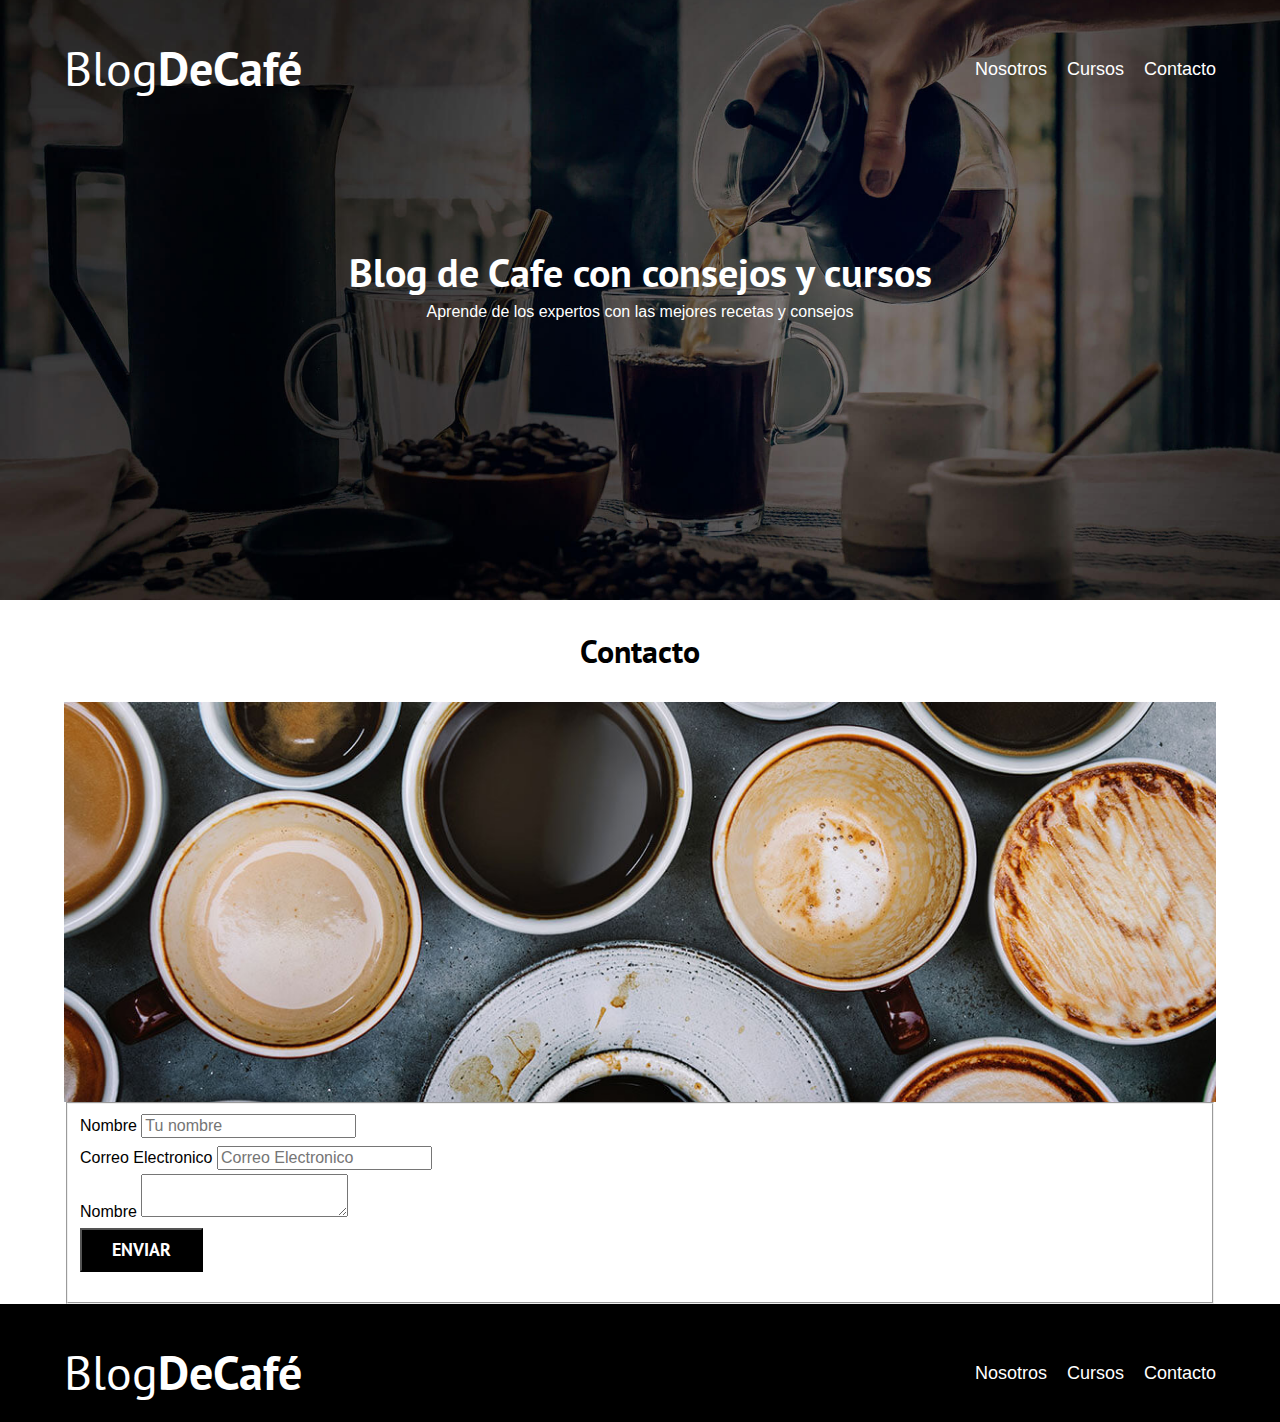
==== contacto.html @ e4cd66a5 "creation contact and entry" ====
<!DOCTYPE html>
<html lang="en">
<head>
    <meta charset="UTF-8">
    <meta http-equiv="X-UA-Compatible" content="IE=edge">
    <meta name="viewport" content="width=device-width, initial-scale=1.0">
    <title>Document</title>
    <link rel="stylesheet" href="css/normalize.css">
    <link href="https://fonts.googleapis.com/css2?family=Open+Sans&family=PT+Sans:wght@400;700&display=swap" rel="stylesheet">
    <link rel="stylesheet" href="css/style.css">

</head>
<body>
    <header class="header">
        <div class="contenedor">
            <div class="barra">
                <a href="index.html" class="logo">
                    <h1 class="logo__nombre no-margin centrar-texto">Blog<span class="logo__bold">DeCafé</span></h1>
                </a>
                
                <nav class="navegacion">
                    <a href="nosotros.html" class="navegacion__enlace centrar-texto">Nosotros</a>
                    <a href="cursos.html" class="navegacion__enlace centrar-texto">Cursos</a>
                    <a href="contacto.html" class="navegacion__enlace centrar-texto">Contacto</a>
                </nav>
            </div>
        </div>
        <div class="header__texto">
            <h2 class="no-margin">Blog de Cafe con consejos y cursos</h2>
            <p class="no-margin">Aprende de los expertos con las mejores recetas y consejos</p>
        </div>
    </header>
    <main class="contenedor">
        <h3 class="centrar-texto">Contacto</h3>
        <div class="contacto-bg"></div>
        <form class="formulario">
            <fieldset>
                <div class="campo">
                    <label class="campo__label" for="nombre">Nombre</label>
                    <input type="text" placeholder="Tu nombre" id="nombre">
                </div>
                <div class="campo">
                    <label class="campo__label" for="email">Correo Electronico</label>
                    <input type="text" placeholder="Correo Electronico" id="email">
                </div>
                <div class="campo">
                    <label class="campo__label" for="mensaje">Nombre</label>
                    <textarea id="mensaje"></textarea>
                </div>
                <div class="campo">
                    <input type="submit" value="Enviar" class="boton boton--primario">
                </div>
            </fieldset>
        </form>
    </main>
    <footer class="footer">
        <div class="contenedor">
            <div class="barra">
                <a href="index.html" class="logo">
                    <h1 class="logo__nombre no-margin centrar-texto">Blog<span class="logo__bold">DeCafé</span></h1>
                </a>
                
                <nav class="navegacion">
                    <a href="nosotros.html" class="navegacion__enlace centrar-texto">Nosotros</a>
                    <a href="cursos.html" class="navegacion__enlace centrar-texto">Cursos</a>
                    <a href="contacto.html" class="navegacion__enlace centrar-texto">Contacto</a>
                </nav>
            </div>
        </div>
    </footer>
    
</body>
</html>
---- css/style.css ----
:root{
    --fuenteHeading: 'PT sans', sans-serif;
    --fuenteParrafos: 'Opens Sans', sans-serif;

    --primario: #784D3C;
    --gris: #b0aeae;
    --blanco: #ffffff;
    --negro: #000000;

}

html {
    box-sizing: border-box;
    font-size: 62.5%;/*1 rem = 10px*/
}
*, *:before, *:after {
    box-sizing: inherit;
}

body{
    font-family: var(--fuenteParrafos);
    font-size: 1.6rem;
    line-height: 2;/*interlineado para los blogs*/
}
/*globales*/
.contenedor{
    max-width: 120rem;
    margin: 0 auto;
    width: 90%;
}
*{
    text-decoration: none;
}
h1,h2,h3,h4{
    font-family: var(--fuenteHeading);
    line-height: 1.2;
}
h1{
    font-size: 4.8rem;
}
h2{
    font-size: 4rem;
}
h3{
    font-size: 3.2rem;
}
h4{
    font-size: 2.8rem;
}
img{
    max-width: 100%;
}
/*utilidades*/
.no-margin{
    margin: 0;
}
.no-padding{
    padding: 0;
}
.centrar-texto{
    text-align: center;
}
/**header**/
.header{
    background-image: url(../img/banner.jpg);
    background-size: cover;
    background-repeat: no-repeat;
    background-position: center center;
    height: 60rem;
}
.header__texto{
    color: var(--blanco);
    text-align: center;
    margin-top: 5rem;
}
@media (min-width: 768px){
    .header__texto{
        margin-top: 15rem;
    }
}
.barra{
    padding-top: 4rem;
}
@media (min-width: 768px){
   .barra{
        display: flex;
        justify-content: space-between;
        align-items: center;
   }
}
.logo{
    color: var(--blanco);
}
.logo__nombre{
    font-weight:normal;
}
.logo__bold{
    font-weight: bold;
}
.navegacion__enlace{
    display: block;
    font-size: 1.8rem;
    color: var(--blanco);
}
@media (min-width: 768px){
    .navegacion{
        display:flex;
        gap: 2rem;
    }
}
/*coontenido principal*/
@media (min-width: 768px){
    .contenido-principal{
        display: grid;
        grid-template-columns: 2fr 1fr;
        column-gap: 4rem;
    }
}
.entrada{
    border-bottom: 1px solid var(--gris);
    margin-bottom: 2rem;
}
.entrada:last-of-type{
    border: none;
    margin-bottom: 0;
}
.boton{
    display: block;
    font-family: var(--fuenteHeading);
    color: var(--blanco);
    text-align: center;
    padding: 1rem 3rem;
    font-size: 1.8rem;
    text-transform: uppercase;
    font-weight: bold;
    margin-bottom: 2rem;
}
@media (min-width: 768px){
    .boton{
        display: inline-block;

    }
}
.boton--primario{
    background-color: var(--negro);
}
.boton--secundario{
    background-color: var(--primario);
}
.cursos{
    list-style: none;
}
.widget-curso{
    border-bottom: 1px solid var(--gris);
    margin-bottom: 2rem;
}
.widget-curso:last-of-type{
    border: none;
    margin-bottom: 0;
}
.widget-curso__label{
    font-family: var(--fuenteHeading);
    font-weight: 700;
}
.widget-curso__info{
    font-weight: 400;
}
.widget-curso__label,
.widget-curso__info{
    font-size: 2rem;
}

/*footer*/
.footer{
    padding-bottom: 2rem;
    background-color: var(--negro);
}

/*about us*/
.sobre-nosotros{
    display: grid;
}
@media (min-width:768px ){
    .sobre-nosotros{
        grid-template-columns: repeat(2, 1fr);
        gap: 2rem;
    }
}

@media (min-width: 768px){
    .curso{
        display: grid;
        grid-template-columns: 1fr 2fr;
        column-gap: 2rem;
    }
}
/*cursos*/
.curso{
    padding: 3rem 0;
    border-bottom: 1px solid var(--negro);
}
.curso:last-of-type{
    border: none;
}
.curso__label{
    font-family: var(--fuenteHeading);
    font-weight: 700;
}
.curso__info{
    font-weight: 400;
}
.curso__label,
.curso__info{
    font-size: 2rem;
}


/*contacto*/
.contacto-bg{
    background-image: url(../img/contacto.jpg);
    height: 40rem;
    background-size: cover;
    background-repeat: no-repeat;
}
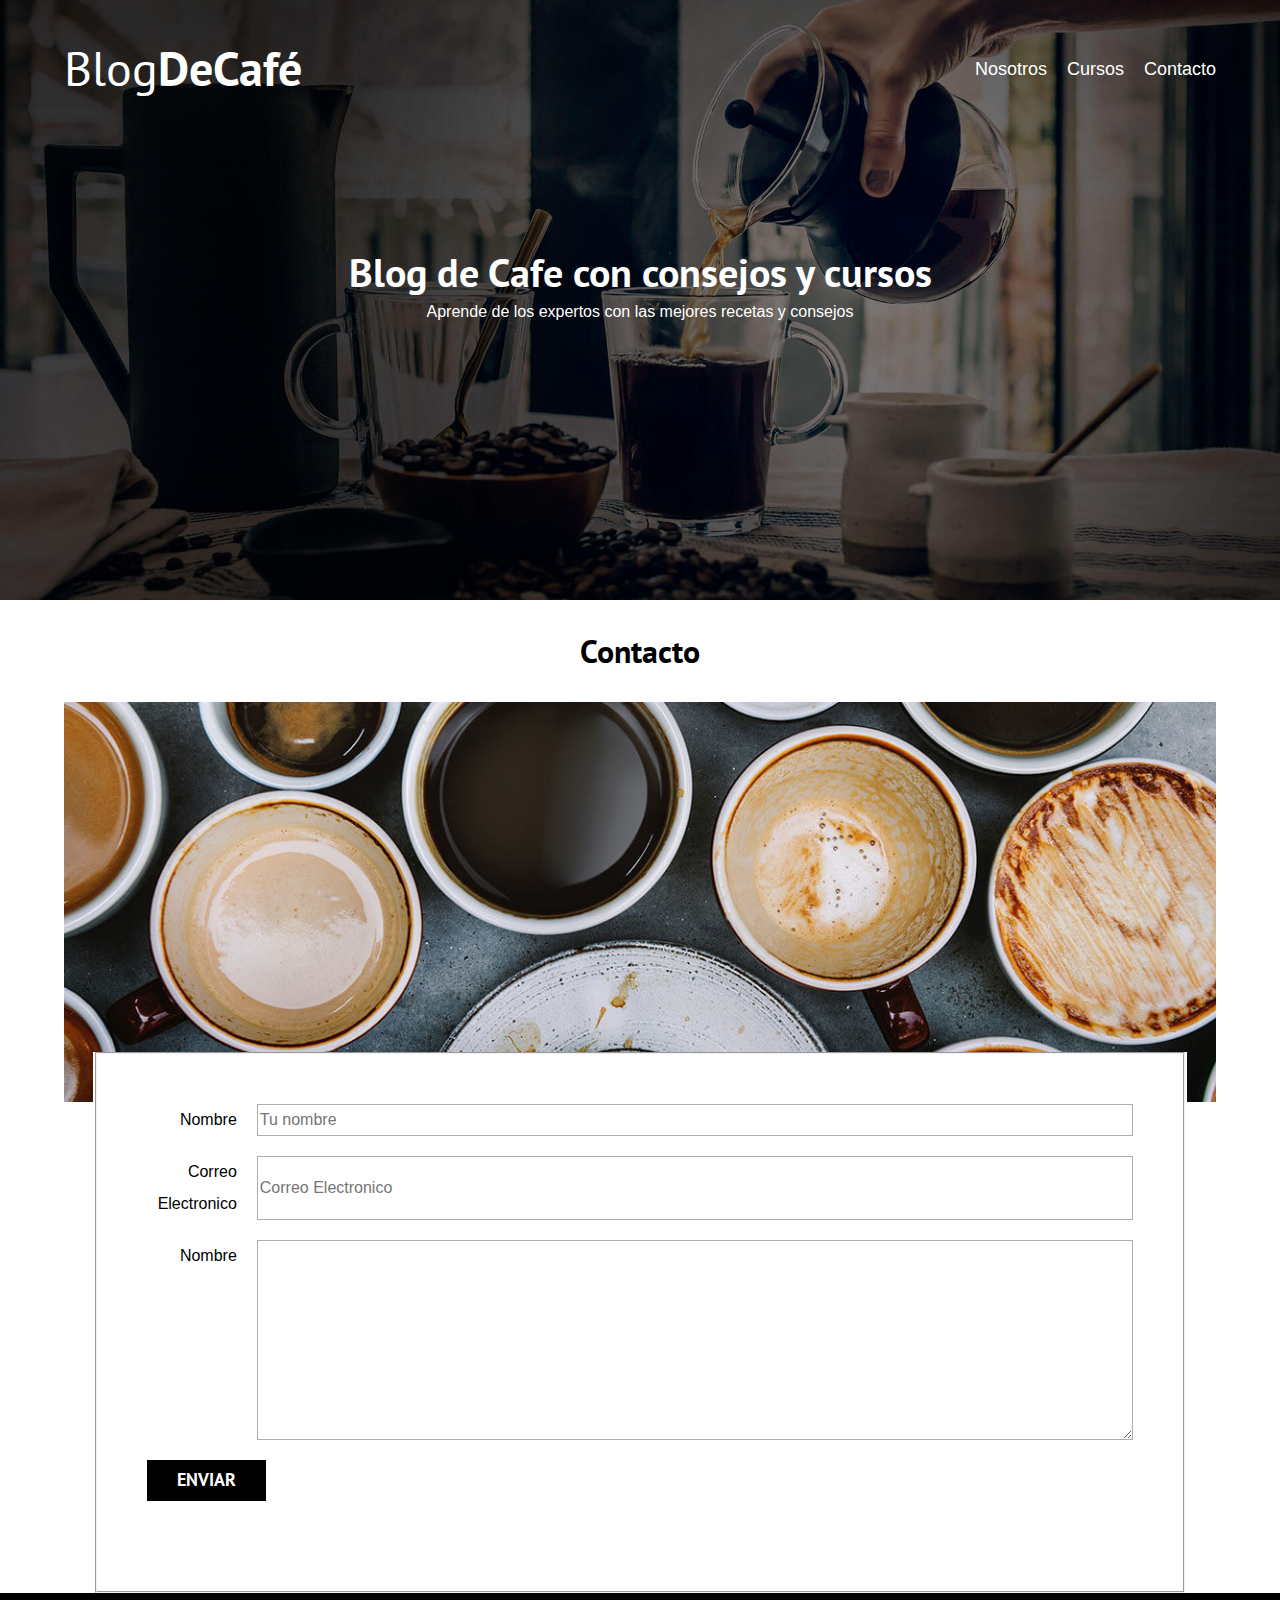
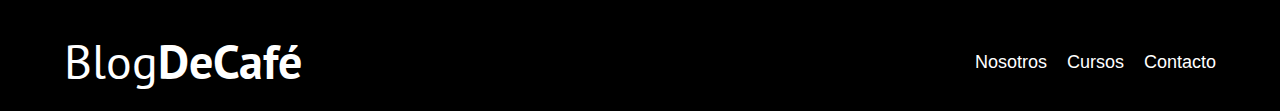
==== commit 3c190ada: "submit more css styles" ====
--- a/contacto.html
+++ b/contacto.html
@@ -38,15 +38,15 @@
             <fieldset>
                 <div class="campo">
                     <label class="campo__label" for="nombre">Nombre</label>
-                    <input type="text" placeholder="Tu nombre" id="nombre">
+                    <input class="campo__field" type="text" placeholder="Tu nombre" id="nombre">
                 </div>
                 <div class="campo">
                     <label class="campo__label" for="email">Correo Electronico</label>
-                    <input type="text" placeholder="Correo Electronico" id="email">
+                    <input class="campo__field" type="text" placeholder="Correo Electronico" id="email">
                 </div>
                 <div class="campo">
                     <label class="campo__label" for="mensaje">Nombre</label>
-                    <textarea id="mensaje"></textarea>
+                    <textarea class="campo__field campo__field--textarea"id="mensaje"></textarea>
                 </div>
                 <div class="campo">
                     <input type="submit" value="Enviar" class="boton boton--primario">
--- a/css/style.css
+++ b/css/style.css
@@ -134,6 +134,11 @@
     text-transform: uppercase;
     font-weight: bold;
     margin-bottom: 2rem;
+    border: none;
+
+}
+.boton:hover{
+    cursor: pointer;
 }
 @media (min-width: 768px){
     .boton{
@@ -221,4 +226,31 @@
     height: 40rem;
     background-size: cover;
     background-repeat: no-repeat;
+}
+
+/*formulario*/
+.formulario{
+    background-color: var(--blanco);
+    margin: -5rem auto 0 auto;
+    width: 95%;
+
+}
+fieldset{
+    padding: 5rem;
+}
+.campo{
+    display: flex;
+    margin-bottom: 2rem;
+    gap: 2rem;
+}
+.campo__label{
+    text-align: right;
+    flex-basis: 9rem;
+}
+.campo__field{
+    flex: 1;
+    border: 1px solid var(--gris);
+}
+.campo__field--textarea{
+    height: 20rem;
 }